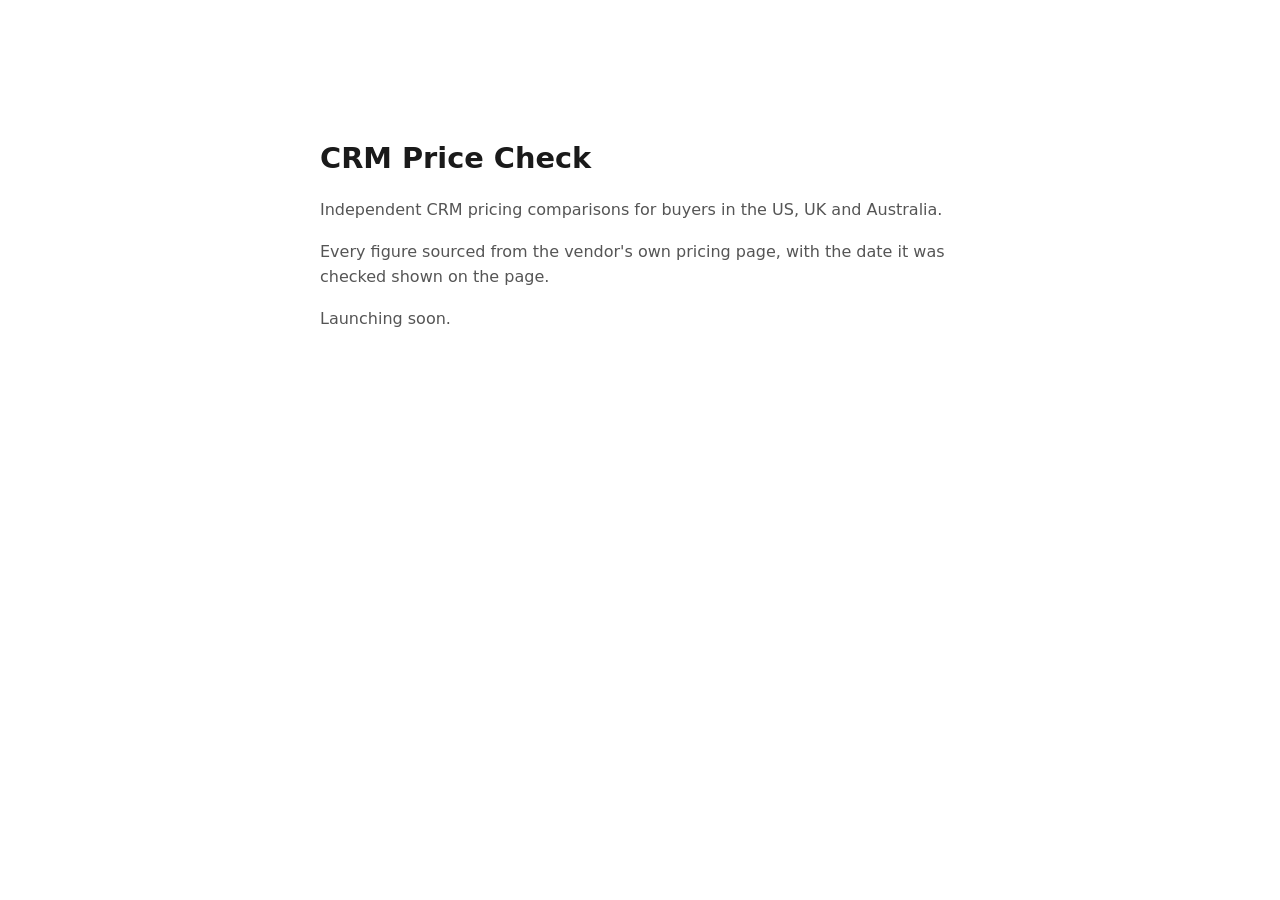
==== index.html @ 55234a18 "Create index.html" ====
<!DOCTYPE html>
<html lang="en">
<head>
<meta charset="utf-8">
<meta name="viewport" content="width=device-width, initial-scale=1">
<title>CRM Price Check</title>
<style>
  body { font-family: -apple-system, system-ui, sans-serif; max-width: 640px; margin: 15vh auto; padding: 0 24px; line-height: 1.6; color: #1a1a1a; }
  h1 { font-size: 1.8rem; margin-bottom: 0.5rem; }
  p { color: #555; }
</style>
</head>
<body>
  <h1>CRM Price Check</h1>
  <p>Independent CRM pricing comparisons for buyers in the US, UK and Australia.</p>
  <p>Every figure sourced from the vendor's own pricing page, with the date it was checked shown on the page.</p>
  <p>Launching soon.</p>
</body>
</html>
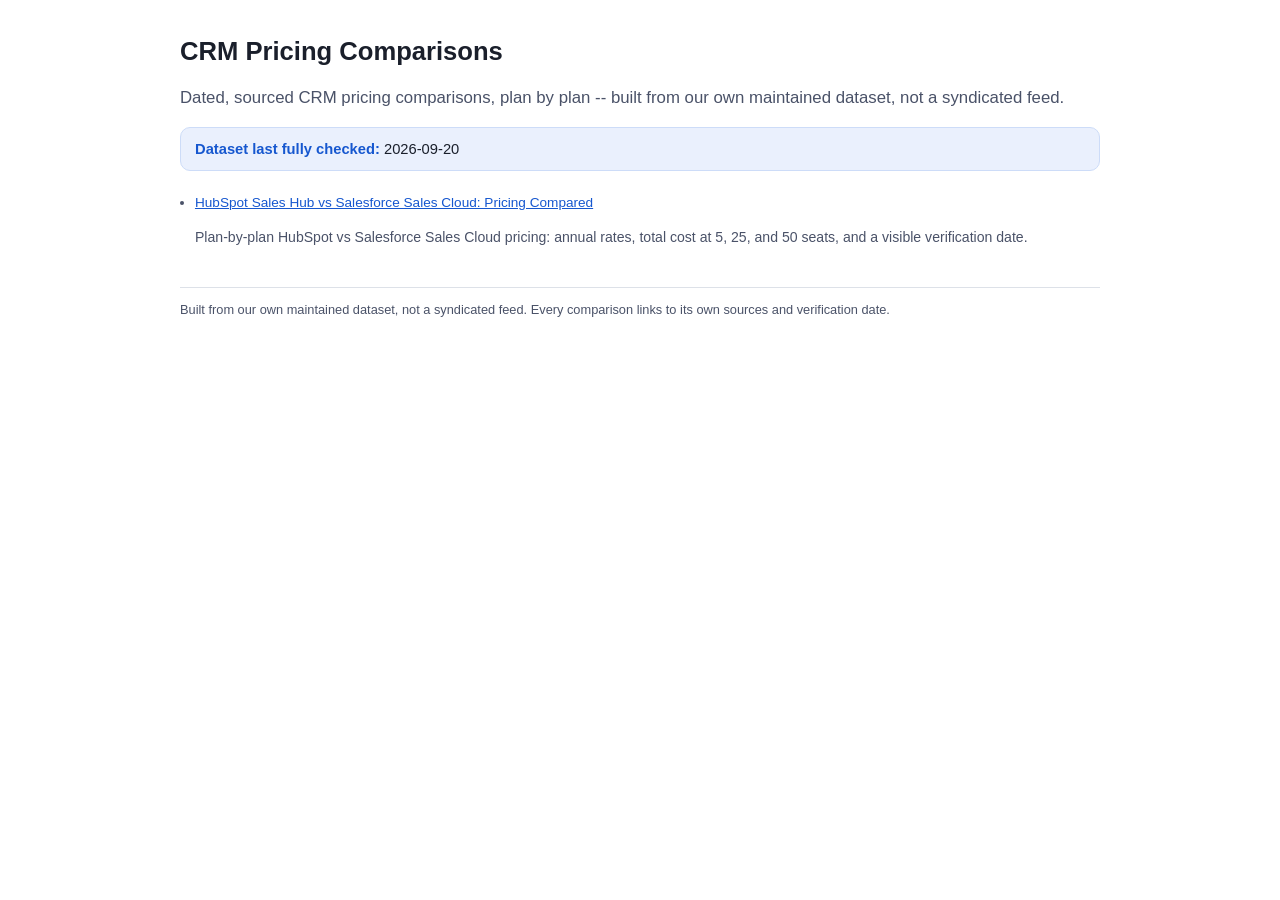
==== commit dfb28f45: "Publish CRM comparison site: homepage, HubSpot vs Salesforce page, assets, sitemap Homepage replaces" ====
--- a/index.html
+++ b/index.html
@@ -1,19 +1,31 @@
-<!DOCTYPE html>
+<!doctype html>
 <html lang="en">
 <head>
+<meta name='impact-site-verification' value='84567d5c-21f6-4b1f-a4f8-a0b6d9b26262'>
 <meta charset="utf-8">
 <meta name="viewport" content="width=device-width, initial-scale=1">
-<title>CRM Price Check</title>
-<style>
-  body { font-family: -apple-system, system-ui, sans-serif; max-width: 640px; margin: 15vh auto; padding: 0 24px; line-height: 1.6; color: #1a1a1a; }
-  h1 { font-size: 1.8rem; margin-bottom: 0.5rem; }
-  p { color: #555; }
-</style>
+<title>CRM Pricing Comparisons</title>
+<meta name="description" content="Dated, sourced CRM pricing comparisons, plan by plan -- built from our own maintained dataset, not a syndicated feed.">
+<link rel="stylesheet" href="assets/style.css">
 </head>
 <body>
-  <h1>CRM Price Check</h1>
-  <p>Independent CRM pricing comparisons for buyers in the US, UK and Australia.</p>
-  <p>Every figure sourced from the vendor's own pricing page, with the date it was checked shown on the page.</p>
-  <p>Launching soon.</p>
+<!-- Generated by site/scripts/build_compare.py from data/dataset.json (last_verified 2026-09-20).
+     Do not hand-edit -- re-run the build script instead. Built 2026-09-21. -->
+<main>
+
+  <h1>CRM Pricing Comparisons</h1>
+  <p class="dek">Dated, sourced CRM pricing comparisons, plan by plan -- built from our own maintained dataset, not a syndicated feed.</p>
+
+  <div class="verify-banner">
+    <span><strong>Dataset last fully checked:</strong> 2026-09-20</span>
+  </div>
+
+  <ul class="source-list"><li><a href="compare/hubspot-vs-salesforce.html">HubSpot Sales Hub vs Salesforce Sales Cloud: Pricing Compared</a><p class="note">Plan-by-plan HubSpot vs Salesforce Sales Cloud pricing: annual rates, total cost at 5, 25, and 50 seats, and a visible verification date.</p></li></ul>
+
+  <footer>
+    Built from our own maintained dataset, not a syndicated feed. Every comparison links to its own sources and verification date.
+  </footer>
+
+</main>
 </body>
 </html>
--- a/assets/style.css
+++ b/assets/style.css
@@ -0,0 +1,228 @@
+/* Shared stylesheet for comparison pages. Plain CSS, no build step. */
+
+:root {
+  --ink: #1a1f2b;
+  --ink-soft: #4a5268;
+  --line: #dde1e8;
+  --bg: #ffffff;
+  --bg-soft: #f6f7fa;
+  --accent: #1657cf;
+  --accent-soft: #eaf0fd;
+  --good: #146c43;
+  --warn-bg: #fff7e6;
+  --warn-line: #f0c766;
+  --radius: 10px;
+  --max-width: 920px;
+}
+
+* { box-sizing: border-box; }
+
+html { -webkit-text-size-adjust: 100%; }
+
+body {
+  margin: 0;
+  padding: 0 16px 64px;
+  background: var(--bg);
+  color: var(--ink);
+  font: 16px/1.5 -apple-system, BlinkMacSystemFont, "Segoe UI", Roboto, Helvetica, Arial, sans-serif;
+}
+
+main {
+  max-width: var(--max-width);
+  margin: 0 auto;
+}
+
+h1 {
+  font-size: 1.6rem;
+  line-height: 1.25;
+  margin: 1.4em 0 0.4em;
+}
+
+h2 {
+  font-size: 1.2rem;
+  margin: 2em 0 0.6em;
+  padding-top: 0.6em;
+  border-top: 1px solid var(--line);
+}
+
+h3 {
+  font-size: 1.02rem;
+  margin: 1.2em 0 0.4em;
+}
+
+p { color: var(--ink); }
+
+.dek {
+  color: var(--ink-soft);
+  font-size: 1.05rem;
+}
+
+.verify-banner {
+  display: flex;
+  flex-wrap: wrap;
+  gap: 6px 14px;
+  align-items: baseline;
+  background: var(--accent-soft);
+  border: 1px solid #cddcf8;
+  border-radius: var(--radius);
+  padding: 10px 14px;
+  margin: 14px 0 22px;
+  font-size: 0.92rem;
+}
+
+.verify-banner strong { color: var(--accent); }
+
+.answer-box {
+  background: var(--bg-soft);
+  border: 1px solid var(--line);
+  border-radius: var(--radius);
+  padding: 16px 18px;
+  margin: 0 0 24px;
+}
+
+.answer-box p:first-child { margin-top: 0; }
+.answer-box p:last-child { margin-bottom: 0; }
+
+.table-scroll {
+  overflow-x: auto;
+  -webkit-overflow-scrolling: touch;
+  border: 1px solid var(--line);
+  border-radius: var(--radius);
+  margin: 0 0 8px;
+}
+
+table {
+  border-collapse: collapse;
+  width: 100%;
+  min-width: 560px;
+  font-size: 0.95rem;
+}
+
+caption {
+  text-align: left;
+  font-weight: 600;
+  padding: 10px 12px 4px;
+  color: var(--ink-soft);
+  font-size: 0.85rem;
+  text-transform: uppercase;
+  letter-spacing: 0.02em;
+}
+
+th, td {
+  padding: 10px 12px;
+  border-bottom: 1px solid var(--line);
+  text-align: left;
+  vertical-align: top;
+}
+
+thead th {
+  background: var(--bg-soft);
+  font-size: 0.85rem;
+  text-transform: uppercase;
+  letter-spacing: 0.02em;
+  color: var(--ink-soft);
+  white-space: nowrap;
+}
+
+tbody tr:last-child td { border-bottom: none; }
+
+td.price {
+  font-variant-numeric: tabular-nums;
+  font-weight: 600;
+  white-space: nowrap;
+}
+
+.retrieved {
+  display: block;
+  font-weight: 400;
+  color: var(--ink-soft);
+  font-size: 0.78rem;
+  margin-top: 2px;
+}
+
+.limits-list {
+  margin: 0;
+  padding-left: 1.1em;
+  font-size: 0.9rem;
+  color: var(--ink-soft);
+}
+
+.limits-list li { margin: 2px 0; }
+
+.vendor-col-a { border-left: 3px solid var(--accent); }
+.vendor-col-b { border-left: 3px solid #6b7280; }
+
+.total-cards {
+  display: grid;
+  grid-template-columns: repeat(auto-fit, minmax(260px, 1fr));
+  gap: 14px;
+  margin: 0 0 20px;
+}
+
+.total-card {
+  border: 1px solid var(--line);
+  border-radius: var(--radius);
+  padding: 14px 16px;
+}
+
+.total-card h4 {
+  margin: 0 0 8px;
+  font-size: 0.95rem;
+}
+
+.total-card .grand {
+  font-size: 1.4rem;
+  font-weight: 700;
+  margin: 4px 0;
+}
+
+.total-card .arithmetic {
+  font-size: 0.82rem;
+  color: var(--ink-soft);
+  font-family: ui-monospace, SFMono-Regular, Menlo, monospace;
+  word-break: break-word;
+}
+
+.note {
+  font-size: 0.88rem;
+  color: var(--ink-soft);
+}
+
+.flag-box {
+  background: var(--warn-bg);
+  border: 1px solid var(--warn-line);
+  border-radius: var(--radius);
+  padding: 12px 14px;
+  font-size: 0.88rem;
+  margin: 10px 0;
+}
+
+.source-list {
+  font-size: 0.85rem;
+  color: var(--ink-soft);
+  padding-left: 1.1em;
+}
+
+.source-list a { color: var(--accent); }
+
+footer {
+  margin-top: 3em;
+  padding-top: 1em;
+  border-top: 1px solid var(--line);
+  font-size: 0.8rem;
+  color: var(--ink-soft);
+}
+
+#load-error {
+  display: none;
+  background: #fdeceb;
+  border: 1px solid #f3b7b0;
+  border-radius: var(--radius);
+  padding: 14px 16px;
+  margin: 20px 0;
+}
+
+@media (max-width: 480px) {
+  h1 { font-size: 1.35rem; }
+  body { font-size: 15px; }
+}
